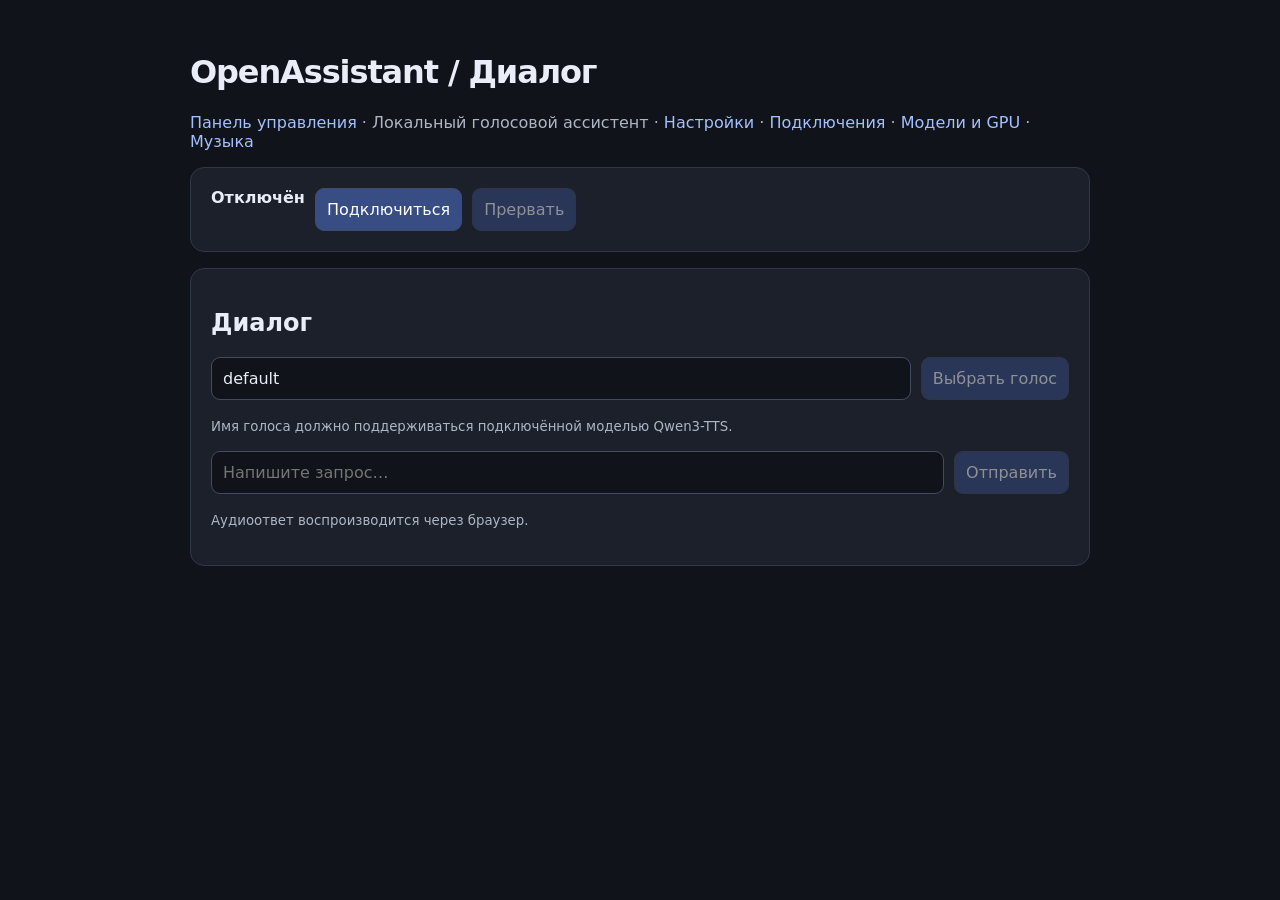
==== software/openassistant-server/wwwroot/chat.html @ 456f16aa "Build unified OpenAssistant control center, setup wizard, agent tools and diagnostics Replace landin" ====
<!doctype html>
<html lang="ru">
<head>
<meta charset="utf-8"><meta name="viewport" content="width=device-width,initial-scale=1">
<title>OpenAssistant</title>
<style>
:root{color-scheme:dark;font-family:system-ui,sans-serif;background:#101319;color:#e9edf7}
body{margin:0 auto;max-width:900px;padding:32px 18px}
h1{font-weight:650;letter-spacing:-.035em}p,.muted{color:#aeb6c6}
.panel{background:#1b202a;border:1px solid #303746;border-radius:14px;padding:20px;margin:16px 0}
.row{display:flex;gap:10px;flex-wrap:wrap}input,button{font:inherit;padding:11px;border-radius:9px;border:1px solid #424c61}
input{background:#101319;color:#e9edf7;flex:1;min-width:140px}
a{color:#a4c0ff;text-decoration:none}button{background:#384d84;color:white;cursor:pointer}button:disabled{opacity:.5}
#log{white-space:pre-wrap;line-height:1.5;max-height:480px;overflow-y:auto}
small{color:#aeb6c6}#state{font-weight:600}
</style>
</head>
<body>
<h1>OpenAssistant / Диалог</h1>
<p><a href="/">Панель управления</a> · Локальный голосовой ассистент · <a href="/settings.html">Настройки</a> · <a href="/connections.html">Подключения</a> · <a href="/models.html">Модели и GPU</a> · <a href="/media.html">Музыка</a></p>
<div class="panel">
<div class="row"><span id="state">Отключён</span><button id="connect">Подключиться</button><button id="stop" disabled>Прервать</button></div>
</div>
<div class="panel">
<h2>Диалог</h2>
<div class="row"><input id="voice" value="default" aria-label="Голос синтезатора" placeholder="Голос Qwen"><button id="setVoice" disabled>Выбрать голос</button></div><p><small>Имя голоса должно поддерживаться подключённой моделью Qwen3-TTS.</small></p>
<div class="row"><input id="question" placeholder="Напишите запрос…" aria-label="Запрос"><button id="send" disabled>Отправить</button></div>
<p><small>Аудиоответ воспроизводится через браузер.</small></p>
<div id="log" role="log" aria-live="polite"></div>
</div>
<script>
let ws, audioContext, audioChunks=[], audioRate=24000, playing=Promise.resolve();
const $=id=>document.getElementById(id);
function status(s){$('state').textContent=s}
function log(s){$('log').textContent+=s; $('log').scrollTop=$('log').scrollHeight}
async function playback(bytes,rate){
  const context=audioContext??=new AudioContext();
  await context.resume();
  const view=new DataView(bytes.buffer,bytes.byteOffset,bytes.byteLength);
  const length=Math.floor(bytes.byteLength/2),samples=context.createBuffer(1,length,rate),data=samples.getChannelData(0);
  for(let i=0;i<length;i++)data[i]=view.getInt16(i*2,true)/32768;
  const src=context.createBufferSource(); src.buffer=samples;src.connect(context.destination);
  await new Promise(resolve=>{src.onended=resolve;src.start()});
}
$('connect').onclick=()=>{
  if(ws&&ws.readyState===1){ws.close();return}
  ws=new WebSocket((location.protocol==='https:'?'wss://':'ws://')+location.host+'/ws');
  ws.binaryType='arraybuffer';status('Подключение…');
  ws.onopen=()=>{status('Подключено');$('send').disabled=false;$('stop').disabled=false;$('setVoice').disabled=false;$('connect').textContent='Отключиться'};
  ws.onclose=()=>{status('Отключён');$('send').disabled=true;$('stop').disabled=true;$('setVoice').disabled=true;$('connect').textContent='Подключиться'};
  ws.onerror=()=>status('Ошибка соединения');
  ws.onmessage=e=>{
    if(e.data instanceof ArrayBuffer){audioChunks.push(new Uint8Array(e.data));return}
    const m=JSON.parse(e.data);
    if(m.type==='transcript')log('\nВы: '+m.text+'\nАссистент: ');
    else if(m.type==='text')log(m.delta??'');
    else if(m.type==='voice')log('\nГолос: '+m.voice+'\n');
    else if(m.type==='audio_start'){audioChunks=[];audioRate=m.sampleRate}
    else if(m.type==='audio_end'){
      const n=audioChunks.reduce((a,b)=>a+b.length,0),merged=new Uint8Array(n);let offset=0;
      for(const chunk of audioChunks){merged.set(chunk,offset);offset+=chunk.length}
      audioChunks=[];playing=playing.then(()=>playback(merged,audioRate)).catch(err=>log('\nЗвук: '+err.message));
    }
    else if(m.type==='error')log('\nОшибка: '+m.message+'\n');
    else if(m.type==='done')log('\n');
  };
};
function send(){const text=$('question').value.trim();if(!text||ws?.readyState!==1)return;
  audioContext??=new AudioContext();audioContext.resume();ws.send(JSON.stringify({type:'text',text}));$('question').value='';
}
$('send').onclick=send;
$('setVoice').onclick=()=>{if(ws?.readyState===1)ws.send(JSON.stringify({type:'voice',voice:$('voice').value.trim()}))};
$('question').onkeydown=e=>{if(e.key==='Enter')send()};
$('stop').onclick=()=>{if(ws?.readyState===1)ws.send(JSON.stringify({type:'cancel'}))};
</script>
</body></html>
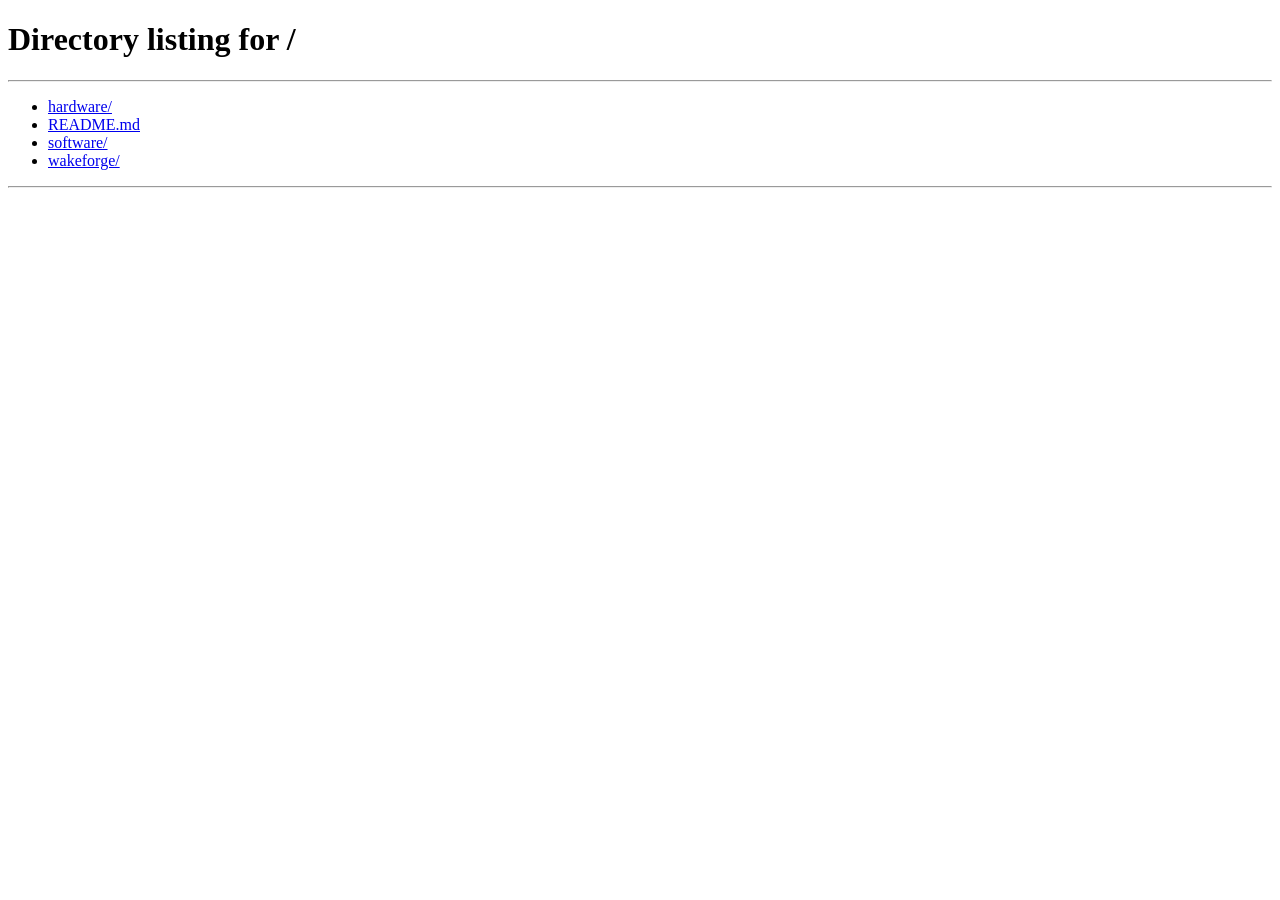
==== commit 707932ad: "Unify graphite dashboard and repair GigaAM dependency setup Replace iframe-based legacy admin pages " ====
--- a/software/openassistant-server/wwwroot/chat.html
+++ b/software/openassistant-server/wwwroot/chat.html
@@ -1,76 +1 @@
-<!doctype html>
-<html lang="ru">
-<head>
-<meta charset="utf-8"><meta name="viewport" content="width=device-width,initial-scale=1">
-<title>OpenAssistant</title>
-<style>
-:root{color-scheme:dark;font-family:system-ui,sans-serif;background:#101319;color:#e9edf7}
-body{margin:0 auto;max-width:900px;padding:32px 18px}
-h1{font-weight:650;letter-spacing:-.035em}p,.muted{color:#aeb6c6}
-.panel{background:#1b202a;border:1px solid #303746;border-radius:14px;padding:20px;margin:16px 0}
-.row{display:flex;gap:10px;flex-wrap:wrap}input,button{font:inherit;padding:11px;border-radius:9px;border:1px solid #424c61}
-input{background:#101319;color:#e9edf7;flex:1;min-width:140px}
-a{color:#a4c0ff;text-decoration:none}button{background:#384d84;color:white;cursor:pointer}button:disabled{opacity:.5}
-#log{white-space:pre-wrap;line-height:1.5;max-height:480px;overflow-y:auto}
-small{color:#aeb6c6}#state{font-weight:600}
-</style>
-</head>
-<body>
-<h1>OpenAssistant / Диалог</h1>
-<p><a href="/">Панель управления</a> · Локальный голосовой ассистент · <a href="/settings.html">Настройки</a> · <a href="/connections.html">Подключения</a> · <a href="/models.html">Модели и GPU</a> · <a href="/media.html">Музыка</a></p>
-<div class="panel">
-<div class="row"><span id="state">Отключён</span><button id="connect">Подключиться</button><button id="stop" disabled>Прервать</button></div>
-</div>
-<div class="panel">
-<h2>Диалог</h2>
-<div class="row"><input id="voice" value="default" aria-label="Голос синтезатора" placeholder="Голос Qwen"><button id="setVoice" disabled>Выбрать голос</button></div><p><small>Имя голоса должно поддерживаться подключённой моделью Qwen3-TTS.</small></p>
-<div class="row"><input id="question" placeholder="Напишите запрос…" aria-label="Запрос"><button id="send" disabled>Отправить</button></div>
-<p><small>Аудиоответ воспроизводится через браузер.</small></p>
-<div id="log" role="log" aria-live="polite"></div>
-</div>
-<script>
-let ws, audioContext, audioChunks=[], audioRate=24000, playing=Promise.resolve();
-const $=id=>document.getElementById(id);
-function status(s){$('state').textContent=s}
-function log(s){$('log').textContent+=s; $('log').scrollTop=$('log').scrollHeight}
-async function playback(bytes,rate){
-  const context=audioContext??=new AudioContext();
-  await context.resume();
-  const view=new DataView(bytes.buffer,bytes.byteOffset,bytes.byteLength);
-  const length=Math.floor(bytes.byteLength/2),samples=context.createBuffer(1,length,rate),data=samples.getChannelData(0);
-  for(let i=0;i<length;i++)data[i]=view.getInt16(i*2,true)/32768;
-  const src=context.createBufferSource(); src.buffer=samples;src.connect(context.destination);
-  await new Promise(resolve=>{src.onended=resolve;src.start()});
-}
-$('connect').onclick=()=>{
-  if(ws&&ws.readyState===1){ws.close();return}
-  ws=new WebSocket((location.protocol==='https:'?'wss://':'ws://')+location.host+'/ws');
-  ws.binaryType='arraybuffer';status('Подключение…');
-  ws.onopen=()=>{status('Подключено');$('send').disabled=false;$('stop').disabled=false;$('setVoice').disabled=false;$('connect').textContent='Отключиться'};
-  ws.onclose=()=>{status('Отключён');$('send').disabled=true;$('stop').disabled=true;$('setVoice').disabled=true;$('connect').textContent='Подключиться'};
-  ws.onerror=()=>status('Ошибка соединения');
-  ws.onmessage=e=>{
-    if(e.data instanceof ArrayBuffer){audioChunks.push(new Uint8Array(e.data));return}
-    const m=JSON.parse(e.data);
-    if(m.type==='transcript')log('\nВы: '+m.text+'\nАссистент: ');
-    else if(m.type==='text')log(m.delta??'');
-    else if(m.type==='voice')log('\nГолос: '+m.voice+'\n');
-    else if(m.type==='audio_start'){audioChunks=[];audioRate=m.sampleRate}
-    else if(m.type==='audio_end'){
-      const n=audioChunks.reduce((a,b)=>a+b.length,0),merged=new Uint8Array(n);let offset=0;
-      for(const chunk of audioChunks){merged.set(chunk,offset);offset+=chunk.length}
-      audioChunks=[];playing=playing.then(()=>playback(merged,audioRate)).catch(err=>log('\nЗвук: '+err.message));
-    }
-    else if(m.type==='error')log('\nОшибка: '+m.message+'\n');
-    else if(m.type==='done')log('\n');
-  };
-};
-function send(){const text=$('question').value.trim();if(!text||ws?.readyState!==1)return;
-  audioContext??=new AudioContext();audioContext.resume();ws.send(JSON.stringify({type:'text',text}));$('question').value='';
-}
-$('send').onclick=send;
-$('setVoice').onclick=()=>{if(ws?.readyState===1)ws.send(JSON.stringify({type:'voice',voice:$('voice').value.trim()}))};
-$('question').onkeydown=e=>{if(e.key==='Enter')send()};
-$('stop').onclick=()=>{if(ws?.readyState===1)ws.send(JSON.stringify({type:'cancel'}))};
-</script>
-</body></html>
+<!doctype html><html lang="ru"><head><meta charset="utf-8"><meta name="viewport" content="width=device-width,initial-scale=1"><meta name="theme-color" content="#121417"><title>OpenAssistant</title><style>body{background:#121417;color:#e9eaed;font:14px system-ui;display:grid;place-items:center;min-height:90vh}a{color:#ddd}</style></head><body><a href="/#chat">Перейти в OpenAssistant</a><script>const links={overview:"overview",wizard:"models",models:"models",advanced:"models",settings:"settings",skills:"integrations",connections:"integrations",devices:"devices",tests:"tests",chat:"chat",media:"media",events:"events",logs:"logs"};location.replace("/#"+(links[location.hash.slice(1)]||"chat"));</script></body></html>
